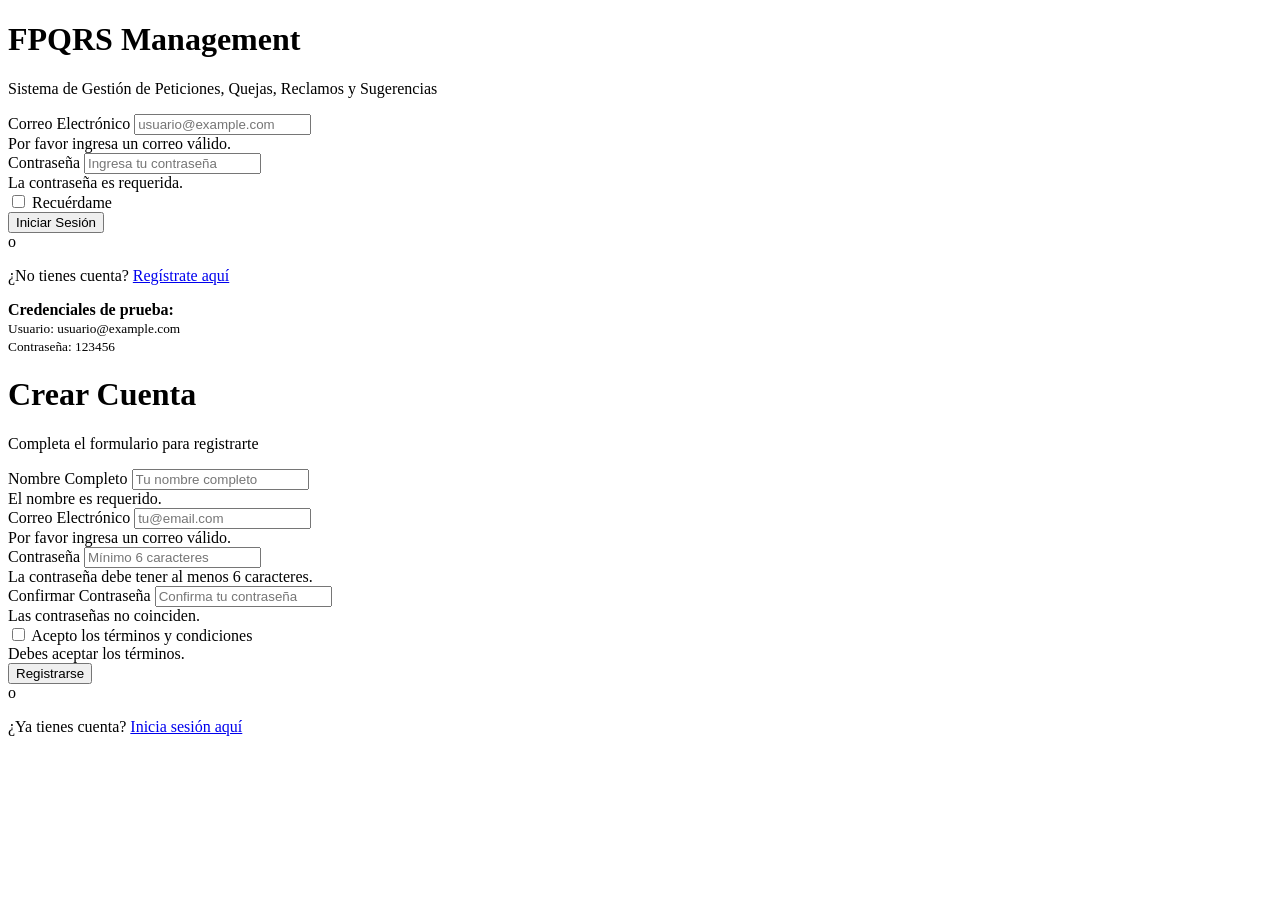
==== index.html @ 7227b6e2 "Initial project structure and setup" ====
<!DOCTYPE html>
<html lang="es">
<head>
    <meta charset="UTF-8">
    <meta name="viewport" content="width=device-width, initial-scale=1.0">
    <meta name="description" content="Sistema de gestión de FPQRS - Inicio de sesión y registro">
    <title>FPQRS Management - Inicio de Sesión</title>
    <link rel="stylesheet" href="assets/css/bootstrap.min.css">
    <link rel="stylesheet" href="assets/css/style.css">
    <link rel="stylesheet" href="assets/css/responsive.css">
</head>
<body class="auth-body">
    <!-- Formulario de Inicio de Sesión -->
    <div id="loginForm" class="auth-container">
        <div class="auth-card">
            <div class="auth-header">
                <h1 class="auth-title">FPQRS Management</h1>
                <p class="auth-subtitle">Sistema de Gestión de Peticiones, Quejas, Reclamos y Sugerencias</p>
            </div>

            <form id="form-login" class="auth-form" novalidate>
                <div class="form-group mb-3">
                    <label for="loginEmail" class="form-label">Correo Electrónico</label>
                    <input 
                        type="email" 
                        class="form-control" 
                        id="loginEmail" 
                        name="email" 
                        placeholder="usuario@example.com"
                        required
                        aria-label="Correo electrónico">
                    <div class="invalid-feedback">Por favor ingresa un correo válido.</div>
                </div>

                <div class="form-group mb-3">
                    <label for="loginPassword" class="form-label">Contraseña</label>
                    <input 
                        type="password" 
                        class="form-control" 
                        id="loginPassword" 
                        name="password" 
                        placeholder="Ingresa tu contraseña"
                        required
                        aria-label="Contraseña">
                    <div class="invalid-feedback">La contraseña es requerida.</div>
                </div>

                <div class="form-check mb-3">
                    <input class="form-check-input" type="checkbox" id="rememberMe" name="rememberMe">
                    <label class="form-check-label" for="rememberMe">
                        Recuérdame
                    </label>
                </div>

                <button type="submit" class="btn btn-primary w-100 mb-2">Iniciar Sesión</button>
            </form>

            <div class="auth-divider">
                <span>o</span>
            </div>

            <p class="auth-switch text-center">
                ¿No tienes cuenta? 
                <a href="#" id="switchToRegister" class="auth-link">Regístrate aquí</a>
            </p>

            <!-- Credenciales de prueba -->
            <div class="alert alert-info mt-4" role="alert">
                <strong>Credenciales de prueba:</strong>
                <br>
                <small>Usuario: usuario@example.com</small>
                <br>
                <small>Contraseña: 123456</small>
            </div>
        </div>
    </div>

    <!-- Formulario de Registro -->
    <div id="registerForm" class="auth-container d-none">
        <div class="auth-card">
            <div class="auth-header">
                <h1 class="auth-title">Crear Cuenta</h1>
                <p class="auth-subtitle">Completa el formulario para registrarte</p>
            </div>

            <form id="form-register" class="auth-form" novalidate>
                <div class="form-group mb-3">
                    <label for="registerName" class="form-label">Nombre Completo</label>
                    <input 
                        type="text" 
                        class="form-control" 
                        id="registerName" 
                        name="fullName" 
                        placeholder="Tu nombre completo"
                        required
                        aria-label="Nombre completo">
                    <div class="invalid-feedback">El nombre es requerido.</div>
                </div>

                <div class="form-group mb-3">
                    <label for="registerEmail" class="form-label">Correo Electrónico</label>
                    <input 
                        type="email" 
                        class="form-control" 
                        id="registerEmail" 
                        name="email" 
                        placeholder="tu@email.com"
                        required
                        aria-label="Correo electrónico">
                    <div class="invalid-feedback">Por favor ingresa un correo válido.</div>
                </div>

                <div class="form-group mb-3">
                    <label for="registerPassword" class="form-label">Contraseña</label>
                    <input 
                        type="password" 
                        class="form-control" 
                        id="registerPassword" 
                        name="password" 
                        placeholder="Mínimo 6 caracteres"
                        required
                        minlength="6"
                        aria-label="Contraseña">
                    <div class="invalid-feedback">La contraseña debe tener al menos 6 caracteres.</div>
                </div>

                <div class="form-group mb-3">
                    <label for="registerPasswordConfirm" class="form-label">Confirmar Contraseña</label>
                    <input 
                        type="password" 
                        class="form-control" 
                        id="registerPasswordConfirm" 
                        name="passwordConfirm" 
                        placeholder="Confirma tu contraseña"
                        required
                        aria-label="Confirmar contraseña">
                    <div class="invalid-feedback">Las contraseñas no coinciden.</div>
                </div>

                <div class="form-check mb-3">
                    <input class="form-check-input" type="checkbox" id="acceptTerms" name="acceptTerms" required>
                    <label class="form-check-label" for="acceptTerms">
                        Acepto los términos y condiciones
                    </label>
                    <div class="invalid-feedback d-block">Debes aceptar los términos.</div>
                </div>

                <button type="submit" class="btn btn-primary w-100 mb-2">Registrarse</button>
            </form>

            <div class="auth-divider">
                <span>o</span>
            </div>

            <p class="auth-switch text-center">
                ¿Ya tienes cuenta? 
                <a href="#" id="switchToLogin" class="auth-link">Inicia sesión aquí</a>
            </p>
        </div>
    </div>

    <!-- Scripts -->
    <script src="assets/js/jquery.min.js"></script>
    <script src="assets/js/bootstrap.min.js"></script>
    <script src="assets/js/data.js"></script>
    <script src="assets/js/auth.js"></script>
</body>
</html>
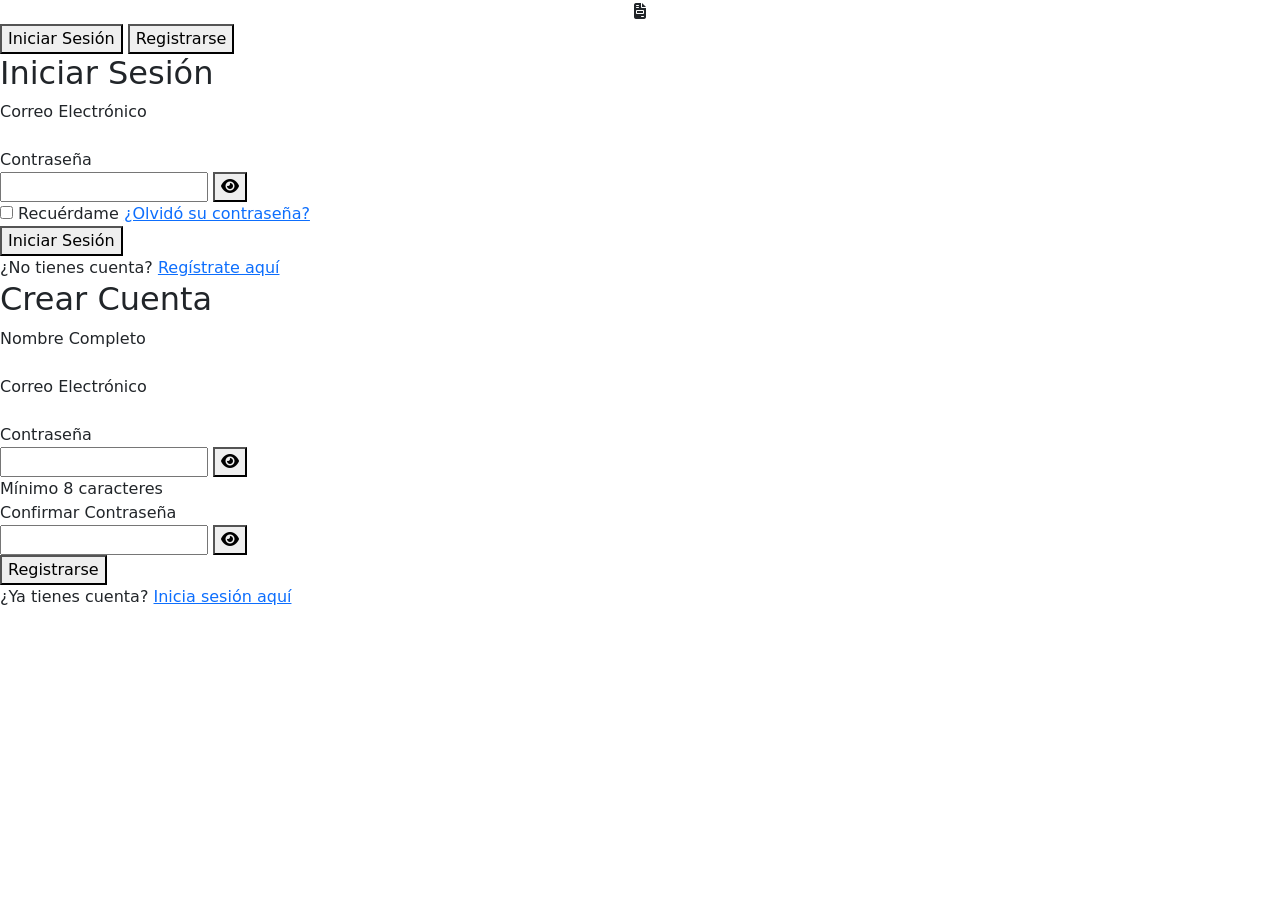
==== commit 33994730: "Update index.html with complete application" ====
--- a/index.html
+++ b/index.html
@@ -3,166 +3,546 @@
 <head>
     <meta charset="UTF-8">
     <meta name="viewport" content="width=device-width, initial-scale=1.0">
-    <meta name="description" content="Sistema de gestión de FPQRS - Inicio de sesión y registro">
-    <title>FPQRS Management - Inicio de Sesión</title>
-    <link rel="stylesheet" href="assets/css/bootstrap.min.css">
-    <link rel="stylesheet" href="assets/css/style.css">
-    <link rel="stylesheet" href="assets/css/responsive.css">
+    <title>FPQRS Management System</title>
+    
+    <!-- Bootstrap CSS -->
+    <link rel="stylesheet" href="https://cdn.jsdelivr.net/npm/bootstrap@5.3.0/dist/css/bootstrap.min.css">
+    
+    <!-- Font Awesome Icons -->
+    <link rel="stylesheet" href="https://cdnjs.cloudflare.com/ajax/libs/font-awesome/6.4.0/css/all.min.css">
+    
+    <!-- Global Styles -->
+    <link rel="stylesheet" href="css/styles.css">
+    <link rel="stylesheet" href="css/auth.css">
+    <link rel="stylesheet" href="css/case-management.css">
+    <link rel="stylesheet" href="css/case-detail.css">
+    <link rel="stylesheet" href="css/registration.css">
 </head>
-<body class="auth-body">
-    <!-- Formulario de Inicio de Sesión -->
-    <div id="loginForm" class="auth-container">
-        <div class="auth-card">
-            <div class="auth-header">
-                <h1 class="auth-title">FPQRS Management</h1>
-                <p class="auth-subtitle">Sistema de Gestión de Peticiones, Quejas, Reclamos y Sugerencias</p>
-            </div>
-
-            <form id="form-login" class="auth-form" novalidate>
-                <div class="form-group mb-3">
-                    <label for="loginEmail" class="form-label">Correo Electrónico</label>
-                    <input 
-                        type="email" 
-                        class="form-control" 
-                        id="loginEmail" 
-                        name="email" 
-                        placeholder="usuario@example.com"
-                        required
-                        aria-label="Correo electrónico">
-                    <div class="invalid-feedback">Por favor ingresa un correo válido.</div>
-                </div>
-
-                <div class="form-group mb-3">
-                    <label for="loginPassword" class="form-label">Contraseña</label>
-                    <input 
-                        type="password" 
-                        class="form-control" 
-                        id="loginPassword" 
-                        name="password" 
-                        placeholder="Ingresa tu contraseña"
-                        required
-                        aria-label="Contraseña">
-                    <div class="invalid-feedback">La contraseña es requerida.</div>
-                </div>
-
-                <div class="form-check mb-3">
-                    <input class="form-check-input" type="checkbox" id="rememberMe" name="rememberMe">
-                    <label class="form-check-label" for="rememberMe">
-                        Recuérdame
-                    </label>
-                </div>
-
-                <button type="submit" class="btn btn-primary w-100 mb-2">Iniciar Sesión</button>
-            </form>
-
-            <div class="auth-divider">
-                <span>o</span>
-            </div>
-
-            <p class="auth-switch text-center">
-                ¿No tienes cuenta? 
-                <a href="#" id="switchToRegister" class="auth-link">Regístrate aquí</a>
-            </p>
-
-            <!-- Credenciales de prueba -->
-            <div class="alert alert-info mt-4" role="alert">
-                <strong>Credenciales de prueba:</strong>
-                <br>
-                <small>Usuario: usuario@example.com</small>
-                <br>
-                <small>Contraseña: 123456</small>
+<body>
+    <!-- Navigation Bar -->
+    <nav class="navbar d-none" id="navbar">
+        <div class="container-fluid d-flex justify-content-between align-items-center">
+            <a href="#" class="navbar-brand">
+                <i class="fas fa-file-invoice"></i> FPQRS Management
+            </a>
+            <div class="navbar-nav d-flex gap-3 align-items-center">
+                <a href="#" class="nav-link" data-page="inbox">
+                    <i class="fas fa-inbox"></i> Bandeja
+                </a>
+                <a href="#" class="nav-link" data-page="register">
+                    <i class="fas fa-plus-circle"></i> Nuevo FPQRS
+                </a>
+                <div class="dropdown">
+                    <button class="nav-link dropdown-toggle" id="userDropdown" data-bs-toggle="dropdown">
+                        <i class="fas fa-user-circle"></i> <span id="userName">Usuario</span>
+                    </button>
+                    <ul class="dropdown-menu dropdown-menu-end" aria-labelledby="userDropdown">
+                        <li><a class="dropdown-item" href="#" id="profileLink">
+                            <i class="fas fa-user"></i> Mi Perfil
+                        </a></li>
+                        <li><hr class="dropdown-divider"></li>
+                        <li><a class="dropdown-item" href="#" id="logoutBtn">
+                            <i class="fas fa-sign-out-alt"></i> Cerrar Sesión
+                        </a></li>
+                    </ul>
+                </div>
+            </div>
+        </div>
+    </nav>
+
+    <!-- Main Content Container -->
+    <div id="app">
+        <!-- Login/Register Page -->
+        <div id="authPage" class="auth-container">
+            <div class="auth-card">
+                <div class="logo text-center">
+                    <i class="fas fa-file-invoice"></i>
+                </div>
+                
+                <div class="tab-switch">
+                    <button class="active" data-tab="login">Iniciar Sesión</button>
+                    <button data-tab="register">Registrarse</button>
+                </div>
+
+                <!-- Login Form -->
+                <div id="loginTab" class="tab-content active">
+                    <h2>Iniciar Sesión</h2>
+                    <form id="loginForm">
+                        <div class="form-group">
+                            <label for="loginEmail">Correo Electrónico</label>
+                            <input type="email" id="loginEmail" name="email" required>
+                            <span class="error-message">Por favor ingrese un correo válido</span>
+                        </div>
+
+                        <div class="form-group">
+                            <label for="loginPassword">Contraseña</label>
+                            <div class="password-toggle">
+                                <input type="password" id="loginPassword" name="password" required>
+                                <button type="button" class="toggle-btn" onclick="togglePasswordVisibility('loginPassword')">
+                                    <i class="fas fa-eye"></i>
+                                </button>
+                            </div>
+                            <span class="error-message">Por favor ingrese su contraseña</span>
+                        </div>
+
+                        <div class="remember-forgot">
+                            <label>
+                                <input type="checkbox" name="remember"> Recuérdame
+                            </label>
+                            <a href="#forgot-password">¿Olvidó su contraseña?</a>
+                        </div>
+
+                        <button type="submit" class="auth-submit">Iniciar Sesión</button>
+
+                        <div class="auth-toggle">
+                            ¿No tienes cuenta? <a href="#" onclick="switchTab('register')">Regístrate aquí</a>
+                        </div>
+                    </form>
+                </div>
+
+                <!-- Register Form -->
+                <div id="registerTab" class="tab-content">
+                    <h2>Crear Cuenta</h2>
+                    <form id="registerForm">
+                        <div class="form-group">
+                            <label for="registerName">Nombre Completo</label>
+                            <input type="text" id="registerName" name="name" required>
+                            <span class="error-message">Por favor ingrese su nombre</span>
+                        </div>
+
+                        <div class="form-group">
+                            <label for="registerEmail">Correo Electrónico</label>
+                            <input type="email" id="registerEmail" name="email" required>
+                            <span class="error-message">Por favor ingrese un correo válido</span>
+                        </div>
+
+                        <div class="form-group">
+                            <label for="registerPassword">Contraseña</label>
+                            <div class="password-toggle">
+                                <input type="password" id="registerPassword" name="password" required>
+                                <button type="button" class="toggle-btn" onclick="togglePasswordVisibility('registerPassword')">
+                                    <i class="fas fa-eye"></i>
+                                </button>
+                            </div>
+                            <span class="form-help-text">Mínimo 8 caracteres</span>
+                            <span class="error-message">Por favor ingrese una contraseña válida</span>
+                        </div>
+
+                        <div class="form-group">
+                            <label for="registerConfirm">Confirmar Contraseña</label>
+                            <div class="password-toggle">
+                                <input type="password" id="registerConfirm" name="confirm" required>
+                                <button type="button" class="toggle-btn" onclick="togglePasswordVisibility('registerConfirm')">
+                                    <i class="fas fa-eye"></i>
+                                </button>
+                            </div>
+                            <span class="error-message">Las contraseñas no coinciden</span>
+                        </div>
+
+                        <button type="submit" class="auth-submit">Registrarse</button>
+
+                        <div class="auth-toggle">
+                            ¿Ya tienes cuenta? <a href="#" onclick="switchTab('login')">Inicia sesión aquí</a>
+                        </div>
+                    </form>
+                </div>
+            </div>
+        </div>
+
+        <!-- Case Management Page -->
+        <div id="caseManagementPage" class="d-none">
+            <div class="case-management-header">
+                <h1>Bandeja de Casos</h1>
+                <p>Gestiona tus solicitudes de FPQRS</p>
+                <div class="header-actions">
+                    <button class="btn btn-primary" onclick="navigateToPage('register')">
+                        <i class="fas fa-plus"></i> Nuevo FPQRS
+                    </button>
+                </div>
+            </div>
+
+            <div class="container-fluid">
+                <!-- Filters Section -->
+                <div class="filters-section">
+                    <form id="filterForm">
+                        <div class="filters-row">
+                            <div class="filter-group">
+                                <label for="filterType">Tipo de FPQRS</label>
+                                <select id="filterType" name="type">
+                                    <option value="">Todos</option>
+                                    <option value="Felicitación">Felicitación</option>
+                                    <option value="Petición">Petición</option>
+                                    <option value="Queja">Queja</option>
+                                    <option value="Reclamo">Reclamo</option>
+                                    <option value="Sugerencia">Sugerencia</option>
+                                </select>
+                            </div>
+
+                            <div class="filter-group">
+                                <label for="filterStatus">Estado</label>
+                                <select id="filterStatus" name="status">
+                                    <option value="">Todos</option>
+                                    <option value="Pendiente">Pendiente</option>
+                                    <option value="En Proceso">En Proceso</option>
+                                    <option value="Resuelto">Resuelto</option>
+                                </select>
+                            </div>
+
+                            <div class="filter-group">
+                                <label for="filterPriority">Prioridad</label>
+                                <select id="filterPriority" name="priority">
+                                    <option value="">Todas</option>
+                                    <option value="Alta">Alta</option>
+                                    <option value="Media">Media</option>
+                                    <option value="Baja">Baja</option>
+                                </select>
+                            </div>
+
+                            <div class="filter-actions">
+                                <button type="button" class="btn-filter" onclick="applyFilters()">
+                                    <i class="fas fa-filter"></i> Filtrar
+                                </button>
+                                <button type="button" class="btn-reset" onclick="resetFilters()">
+                                    <i class="fas fa-redo"></i> Reiniciar
+                                </button>
+                            </div>
+                        </div>
+                    </form>
+                </div>
+
+                <!-- Cases Table -->
+                <div class="cases-list">
+                    <table class="cases-table" id="casesTable">
+                        <thead>
+                            <tr>
+                                <th>#</th>
+                                <th>Número</th>
+                                <th>Tipo</th>
+                                <th>Asunto</th>
+                                <th>Estado</th>
+                                <th>Prioridad</th>
+                                <th>Fecha de Creación</th>
+                                <th>Acciones</th>
+                            </tr>
+                        </thead>
+                        <tbody id="casesTableBody">
+                            <!-- Loaded dynamically -->
+                        </tbody>
+                    </table>
+                    <div id="emptyState" class="empty-state" style="display: none;">
+                        <i class="fas fa-inbox"></i>
+                        <h3>No hay casos</h3>
+                        <p>No se encontraron casos que coincidan con los filtros aplicados.</p>
+                    </div>
+                </div>
+            </div>
+        </div>
+
+        <!-- Case Detail Page -->
+        <div id="caseDetailPage" class="d-none">
+            <div class="case-detail-header">
+                <div class="case-detail-title">
+                    <div>
+                        <h1 id="caseDetailNumber"></h1>
+                        <p id="caseDetailSubject" class="text-muted"></p>
+                    </div>
+                    <div class="case-detail-actions">
+                        <button class="btn btn-outline-primary" onclick="editCase()">
+                            <i class="fas fa-edit"></i> Editar
+                        </button>
+                        <button class="btn btn-outline-primary" onclick="downloadCase()">
+                            <i class="fas fa-download"></i> Descargar
+                        </button>
+                        <button class="btn btn-outline-primary" onclick="navigateToPage('inbox')">
+                            <i class="fas fa-arrow-left"></i> Volver
+                        </button>
+                    </div>
+                </div>
+
+                <div class="case-meta">
+                    <div class="case-meta-item">
+                        <label>Tipo</label>
+                        <value id="caseDetailType"></value>
+                    </div>
+                    <div class="case-meta-item">
+                        <label>Estado</label>
+                        <value id="caseDetailStatus"></value>
+                    </div>
+                    <div class="case-meta-item">
+                        <label>Prioridad</label>
+                        <value id="caseDetailPriority"></value>
+                    </div>
+                    <div class="case-meta-item">
+                        <label>Fecha de Creación</label>
+                        <value id="caseDetailCreatedAt"></value>
+                    </div>
+                </div>
+            </div>
+
+            <div class="container-fluid">
+                <div class="case-content">
+                    <div class="case-main">
+                        <!-- Description Section -->
+                        <div class="case-section">
+                            <h3 class="case-section-title">Descripción</h3>
+                            <div class="case-description" id="caseDetailDescription"></div>
+                        </div>
+
+                        <!-- Attachments Section -->
+                        <div class="case-section" id="attachmentsSection" style="display: none;">
+                            <h3 class="case-section-title">Archivos Adjuntos</h3>
+                            <div class="case-attachments" id="attachmentsList"></div>
+                        </div>
+
+                        <!-- Comments Section -->
+                        <div class="case-section">
+                            <h3 class="case-section-title">Comentarios</h3>
+                            <div class="comments-list" id="commentsList"></div>
+                            <div class="comment-form mt-4">
+                                <textarea class="comment-textarea" id="commentInput" placeholder="Escribe un comentario..."></textarea>
+                                <div class="comment-actions">
+                                    <button type="button" class="btn-cancel" onclick="cancelComment()">Cancelar</button>
+                                    <button type="button" class="btn-submit" onclick="submitComment()">Enviar Comentario</button>
+                                </div>
+                            </div>
+                        </div>
+
+                        <!-- History Section -->
+                        <div class="case-section">
+                            <h3 class="case-section-title">Historial de Cambios</h3>
+                            <div class="history-timeline" id="historyTimeline"></div>
+                        </div>
+                    </div>
+
+                    <!-- Sidebar -->
+                    <div class="case-sidebar">
+                        <!-- User Information -->
+                        <div class="sidebar-card">
+                            <h4 class="sidebar-title">Información del Solicitante</h4>
+                            <div class="info-item">
+                                <span class="info-label">Nombre</span>
+                                <span class="info-value" id="sidebarUserName"></span>
+                            </div>
+                            <div class="info-item">
+                                <span class="info-label">Correo</span>
+                                <span class="info-value" id="sidebarUserEmail"></span>
+                            </div>
+                            <div class="info-item">
+                                <span class="info-label">Teléfono</span>
+                                <span class="info-value" id="sidebarUserPhone"></span>
+                            </div>
+                            <div class="info-item">
+                                <span class="info-label">Cédula</span>
+                                <span class="info-value" id="sidebarUserDocument"></span>
+                            </div>
+                        </div>
+
+                        <!-- Case Status -->
+                        <div class="sidebar-card">
+                            <h4 class="sidebar-title">Detalles de Estado</h4>
+                            <div class="info-item">
+                                <span class="info-label">Estado Actual</span>
+                                <span class="status-badge" id="sidebarStatusBadge"></span>
+                            </div>
+                            <div class="info-item">
+                                <span class="info-label">Prioridad</span>
+                                <span class="priority-badge" id="sidebarPriorityBadge"></span>
+                            </div>
+                            <div class="info-item">
+                                <span class="info-label">Fecha Límite</span>
+                                <span class="info-value" id="sidebarDueDate"></span>
+                            </div>
+                            <div class="info-item">
+                                <span class="info-label">Completado el</span>
+                                <span class="info-value" id="sidebarCompletedAt">-</span>
+                            </div>
+                        </div>
+
+                        <!-- Quick Actions -->
+                        <div class="sidebar-card">
+                            <h4 class="sidebar-title">Acciones</h4>
+                            <button class="btn btn-primary w-100 mb-2" onclick="editCase()">
+                                <i class="fas fa-edit"></i> Editar Caso
+                            </button>
+                            <button class="btn btn-danger w-100" onclick="deleteCase()">
+                                <i class="fas fa-trash"></i> Eliminar Caso
+                            </button>
+                        </div>
+                    </div>
+                </div>
+            </div>
+        </div>
+
+        <!-- Registration Form Page -->
+        <div id="registrationPage" class="d-none">
+            <div class="registration-header">
+                <h1>Formulario de Radicación FPQRS</h1>
+                <p>Diligencia el siguiente formulario para radicar tu petición, queja, reclamo, sugerencia o felicitación</p>
+            </div>
+
+            <div class="container-fluid">
+                <form id="fpqrsForm" class="registration-form">
+                    <div class="form-success" id="formSuccess">
+                        <h4><i class="fas fa-check-circle"></i> ¡Radicación Exitosa!</h4>
+                        <p id="successMessage">Tu FPQRS ha sido radicado correctamente.</p>
+                    </div>
+
+                    <!-- Section 1: Información del Solicitante -->
+                    <div class="form-section">
+                        <h3 class="form-section-title">
+                            <span class="badge badge-primary">1</span> Información del Solicitante
+                        </h3>
+
+                        <div class="form-row">
+                            <div class="form-group">
+                                <label for="fullName">Nombre Completo <span class="required">*</span></label>
+                                <input type="text" id="fullName" name="fullName" required>
+                                <span class="error-message">Por favor ingrese su nombre completo</span>
+                            </div>
+
+                            <div class="form-group">
+                                <label for="document">Cédula <span class="required">*</span></label>
+                                <input type="text" id="document" name="document" required>
+                                <span class="error-message">Por favor ingrese su cédula</span>
+                            </div>
+                        </div>
+
+                        <div class="form-row">
+                            <div class="form-group">
+                                <label for="email">Correo Electrónico <span class="required">*</span></label>
+                                <input type="email" id="email" name="email" required>
+                                <span class="error-message">Por favor ingrese un correo válido</span>
+                            </div>
+
+                            <div class="form-group">
+                                <label for="phone">Teléfono <span class="required">*</span></label>
+                                <input type="tel" id="phone" name="phone" required>
+                                <span class="error-message">Por favor ingrese un teléfono válido</span>
+                            </div>
+                        </div>
+
+                        <div class="form-row">
+                            <div class="form-group">
+                                <label for="address">Dirección <span class="required">*</span></label>
+                                <input type="text" id="address" name="address" required>
+                                <span class="error-message">Por favor ingrese su dirección</span>
+                            </div>
+                        </div>
+                    </div>
+
+                    <!-- Section 2: Información del FPQRS -->
+                    <div class="form-section">
+                        <h3 class="form-section-title">
+                            <span class="badge badge-primary">2</span> Información del FPQRS
+                        </h3>
+
+                        <div class="form-row">
+                            <div class="form-group">
+                                <label for="fpqrsType">Tipo de FPQRS <span class="required">*</span></label>
+                                <select id="fpqrsType" name="type" required>
+                                    <option value="">Seleccione un tipo</option>
+                                    <option value="Felicitación">Felicitación</option>
+                                    <option value="Petición">Petición</option>
+                                    <option value="Queja">Queja</option>
+                                    <option value="Reclamo">Reclamo</option>
+                                    <option value="Sugerencia">Sugerencia</option>
+                                </select>
+                                <span class="error-message">Por favor seleccione un tipo</span>
+                            </div>
+
+                            <div class="form-group">
+                                <label for="priority">Prioridad <span class="required">*</span></label>
+                                <select id="priority" name="priority" required>
+                                    <option value="">Seleccione prioridad</option>
+                                    <option value="Baja">Baja</option>
+                                    <option value="Media">Media</option>
+                                    <option value="Alta">Alta</option>
+                                </select>
+                                <span class="error-message">Por favor seleccione una prioridad</span>
+                            </div>
+                        </div>
+
+                        <div class="form-row">
+                            <div class="form-group">
+                                <label for="subject">Asunto <span class="required">*</span></label>
+                                <input type="text" id="subject" name="subject" required>
+                                <span class="error-message">Por favor ingrese un asunto</span>
+                            </div>
+                        </div>
+
+                        <div class="form-row">
+                            <div class="form-group">
+                                <label for="description">Descripción Detallada <span class="required">*</span></label>
+                                <textarea id="description" name="description" required></textarea>
+                                <span class="form-help-text">Cuéntanos con detalles tu petición, queja, reclamo, sugerencia o felicitación</span>
+                                <span class="error-message">Por favor ingrese una descripción</span>
+                            </div>
+                        </div>
+                    </div>
+
+                    <!-- Section 3: Documentos Adjuntos -->
+                    <div class="form-section">
+                        <h3 class="form-section-title">
+                            <span class="badge badge-primary">3</span> Documentos Adjuntos
+                        </h3>
+
+                        <div class="form-group">
+                            <label>Selecciona archivos relevantes</label>
+                            <div class="file-upload">
+                                <input type="file" id="fileInput" name="attachments" multiple accept=".pdf,.jpg,.jpeg,.png,.doc,.docx">
+                                <label for="fileInput" class="file-upload-label">
+                                    <span class="file-upload-icon">
+                                        <i class="fas fa-cloud-upload-alt"></i>
+                                    </span>
+                                    <span class="file-upload-text">
+                                        <strong>Arrastra archivos aquí</strong>
+                                        <small>o haz clic para seleccionar</small>
+                                    </span>
+                                </label>
+                            </div>
+                            <div class="file-list" id="fileList"></div>
+                            <span class="form-help-text">Formatos soportados: PDF, JPG, PNG, DOC, DOCX (Máx 5MB por archivo)</span>
+                        </div>
+                    </div>
+
+                    <!-- Section 4: Confirmación -->
+                    <div class="form-section">
+                        <h3 class="form-section-title">
+                            <span class="badge badge-primary">4</span> Confirmación
+                        </h3>
+
+                        <div class="form-group-checkbox">
+                            <label>
+                                <input type="checkbox" id="agreeTerms" name="agreeTerms" required>
+                                Declaro que la información suministrada es verdadera y completa
+                            </label>
+                            <label>
+                                <input type="checkbox" id="agreePrivacy" name="agreePrivacy" required>
+                                Acepto los términos y condiciones de privacidad
+                            </label>
+                        </div>
+                    </div>
+
+                    <!-- Form Actions -->
+                    <div class="form-actions">
+                        <button type="button" class="btn-cancel" onclick="navigateToPage('inbox')">Cancelar</button>
+                        <button type="reset" class="btn-reset">Limpiar Formulario</button>
+                        <button type="submit" class="btn-submit">Radicar FPQRS</button>
+                    </div>
+                </form>
             </div>
         </div>
     </div>
 
-    <!-- Formulario de Registro -->
-    <div id="registerForm" class="auth-container d-none">
-        <div class="auth-card">
-            <div class="auth-header">
-                <h1 class="auth-title">Crear Cuenta</h1>
-                <p class="auth-subtitle">Completa el formulario para registrarte</p>
-            </div>
-
-            <form id="form-register" class="auth-form" novalidate>
-                <div class="form-group mb-3">
-                    <label for="registerName" class="form-label">Nombre Completo</label>
-                    <input 
-                        type="text" 
-                        class="form-control" 
-                        id="registerName" 
-                        name="fullName" 
-                        placeholder="Tu nombre completo"
-                        required
-                        aria-label="Nombre completo">
-                    <div class="invalid-feedback">El nombre es requerido.</div>
-                </div>
-
-                <div class="form-group mb-3">
-                    <label for="registerEmail" class="form-label">Correo Electrónico</label>
-                    <input 
-                        type="email" 
-                        class="form-control" 
-                        id="registerEmail" 
-                        name="email" 
-                        placeholder="tu@email.com"
-                        required
-                        aria-label="Correo electrónico">
-                    <div class="invalid-feedback">Por favor ingresa un correo válido.</div>
-                </div>
-
-                <div class="form-group mb-3">
-                    <label for="registerPassword" class="form-label">Contraseña</label>
-                    <input 
-                        type="password" 
-                        class="form-control" 
-                        id="registerPassword" 
-                        name="password" 
-                        placeholder="Mínimo 6 caracteres"
-                        required
-                        minlength="6"
-                        aria-label="Contraseña">
-                    <div class="invalid-feedback">La contraseña debe tener al menos 6 caracteres.</div>
-                </div>
-
-                <div class="form-group mb-3">
-                    <label for="registerPasswordConfirm" class="form-label">Confirmar Contraseña</label>
-                    <input 
-                        type="password" 
-                        class="form-control" 
-                        id="registerPasswordConfirm" 
-                        name="passwordConfirm" 
-                        placeholder="Confirma tu contraseña"
-                        required
-                        aria-label="Confirmar contraseña">
-                    <div class="invalid-feedback">Las contraseñas no coinciden.</div>
-                </div>
-
-                <div class="form-check mb-3">
-                    <input class="form-check-input" type="checkbox" id="acceptTerms" name="acceptTerms" required>
-                    <label class="form-check-label" for="acceptTerms">
-                        Acepto los términos y condiciones
-                    </label>
-                    <div class="invalid-feedback d-block">Debes aceptar los términos.</div>
-                </div>
-
-                <button type="submit" class="btn btn-primary w-100 mb-2">Registrarse</button>
-            </form>
-
-            <div class="auth-divider">
-                <span>o</span>
-            </div>
-
-            <p class="auth-switch text-center">
-                ¿Ya tienes cuenta? 
-                <a href="#" id="switchToLogin" class="auth-link">Inicia sesión aquí</a>
-            </p>
-        </div>
-    </div>
-
-    <!-- Scripts -->
-    <script src="assets/js/jquery.min.js"></script>
-    <script src="assets/js/bootstrap.min.js"></script>
-    <script src="assets/js/data.js"></script>
-    <script src="assets/js/auth.js"></script>
+    <!-- jQuery -->
+    <script src="https://code.jquery.com/jquery-3.6.0.min.js"></script>
+    <!-- Bootstrap JS -->
+    <script src="https://cdn.jsdelivr.net/npm/bootstrap@5.3.0/dist/js/bootstrap.bundle.min.js"></script>
+    
+    <!-- Application Scripts -->
+    <script src="js/main.js"></script>
+    <script src="js/auth.js"></script>
+    <script src="js/case-manager.js"></script>
+    <script src="js/form-handler.js"></script>
 </body>
 </html>
--- a/css/case-management.css
+++ b/css/case-management.css
@@ -0,0 +1,465 @@
+/* ===================================
+   ESTILOS BANDEJA DE CASOS
+   =================================== */
+
+.case-management-container {
+  min-height: 100vh;
+  background-color: var(--gray-100);
+  padding: var(--spacing-lg) 0;
+}
+
+.case-management-header {
+  background-color: var(--white);
+  padding: var(--spacing-lg);
+  margin-bottom: var(--spacing-lg);
+  border-bottom: 1px solid var(--border-color);
+  box-shadow: var(--shadow-sm);
+}
+
+.case-management-header h1 {
+  margin-bottom: var(--spacing-md);
+}
+
+.case-management-header p {
+  color: var(--gray-600);
+  margin-bottom: 0;
+}
+
+.header-actions {
+  display: flex;
+  justify-content: space-between;
+  align-items: center;
+  gap: var(--spacing-md);
+  margin-top: var(--spacing-lg);
+  flex-wrap: wrap;
+}
+
+.header-actions a,
+.header-actions button {
+  flex-shrink: 0;
+}
+
+.filters-section {
+  background-color: var(--white);
+  padding: var(--spacing-lg);
+  margin-bottom: var(--spacing-lg);
+  border-radius: var(--border-radius-lg);
+  box-shadow: var(--shadow-sm);
+}
+
+.filters-row {
+  display: grid;
+  grid-template-columns: repeat(auto-fit, minmax(200px, 1fr));
+  gap: var(--spacing-md);
+}
+
+.filter-group {
+  display: flex;
+  flex-direction: column;
+}
+
+.filter-group label {
+  font-weight: var(--font-weight-medium);
+  margin-bottom: var(--spacing-sm);
+  color: var(--gray-700);
+}
+
+.filter-group select,
+.filter-group input {
+  padding: var(--spacing-sm) var(--spacing-md);
+  border: 1px solid var(--border-color);
+  border-radius: var(--border-radius-md);
+  font-size: var(--font-size-base);
+  transition: border-color var(--transition-fast);
+}
+
+.filter-group select:focus,
+.filter-group input:focus {
+  outline: none;
+  border-color: var(--primary-color);
+  box-shadow: 0 0 0 3px rgba(0, 102, 204, 0.1);
+}
+
+.filter-actions {
+  display: flex;
+  gap: var(--spacing-md);
+  grid-column: 1 / -1;
+  justify-content: flex-end;
+}
+
+.filter-actions button {
+  padding: var(--spacing-sm) var(--spacing-lg);
+  border: none;
+  border-radius: var(--border-radius-md);
+  font-weight: var(--font-weight-medium);
+  cursor: pointer;
+  transition: all var(--transition-fast);
+}
+
+.filter-actions .btn-filter {
+  background-color: var(--primary-color);
+  color: var(--white);
+}
+
+.filter-actions .btn-filter:hover {
+  background-color: var(--primary-dark);
+}
+
+.filter-actions .btn-reset {
+  background-color: var(--gray-200);
+  color: var(--gray-700);
+}
+
+.filter-actions .btn-reset:hover {
+  background-color: var(--gray-300);
+}
+
+.cases-list {
+  background-color: var(--white);
+  border-radius: var(--border-radius-lg);
+  box-shadow: var(--shadow-sm);
+  overflow: hidden;
+}
+
+.cases-table {
+  width: 100%;
+  border-collapse: collapse;
+}
+
+.cases-table thead {
+  background-color: var(--gray-100);
+  border-bottom: 2px solid var(--border-color);
+}
+
+.cases-table th {
+  padding: var(--spacing-md) var(--spacing-lg);
+  text-align: left;
+  font-weight: var(--font-weight-bold);
+  color: var(--gray-800);
+  white-space: nowrap;
+}
+
+.cases-table tbody tr {
+  border-bottom: 1px solid var(--border-color);
+  transition: background-color var(--transition-fast);
+  cursor: pointer;
+}
+
+.cases-table tbody tr:hover {
+  background-color: var(--primary-light);
+}
+
+.cases-table tbody tr.selected {
+  background-color: #f0f8ff;
+}
+
+.cases-table td {
+  padding: var(--spacing-lg);
+  vertical-align: middle;
+}
+
+.case-number {
+  font-weight: var(--font-weight-bold);
+  color: var(--primary-color);
+}
+
+.case-number:hover {
+  text-decoration: underline;
+}
+
+.case-type {
+  display: inline-block;
+  padding: var(--spacing-xs) var(--spacing-sm);
+  border-radius: var(--border-radius-sm);
+  font-size: var(--font-size-small);
+  font-weight: var(--font-weight-bold);
+  text-transform: uppercase;
+  letter-spacing: 0.5px;
+}
+
+.case-type.felicitacion {
+  background-color: #d1ecf1;
+  color: #0c5460;
+}
+
+.case-type.peticion {
+  background-color: #cfe2ff;
+  color: #084298;
+}
+
+.case-type.queja {
+  background-color: #f8d7da;
+  color: #842029;
+}
+
+.case-type.reclamo {
+  background-color: #f8d7da;
+  color: #842029;
+}
+
+.case-type.sugerencia {
+  background-color: #fff3cd;
+  color: #664d03;
+}
+
+.case-status {
+  display: inline-block;
+  padding: var(--spacing-xs) var(--spacing-md);
+  border-radius: var(--border-radius-sm);
+  font-size: var(--font-size-small);
+  font-weight: var(--font-weight-medium);
+  text-transform: capitalize;
+}
+
+.case-status.pendiente {
+  background-color: #fff3cd;
+  color: #664d03;
+}
+
+.case-status.en-proceso {
+  background-color: #cfe2ff;
+  color: #084298;
+}
+
+.case-status.resuelto {
+  background-color: #d1e7dd;
+  color: #0f5132;
+}
+
+.case-status.rechazado {
+  background-color: #f8d7da;
+  color: #842029;
+}
+
+.case-priority {
+  text-transform: capitalize;
+  font-weight: var(--font-weight-medium);
+}
+
+.case-priority.alta {
+  color: var(--danger-color);
+}
+
+.case-priority.media {
+  color: var(--warning-color);
+}
+
+.case-priority.baja {
+  color: var(--success-color);
+}
+
+.table-actions {
+  display: flex;
+  gap: var(--spacing-sm);
+  justify-content: center;
+}
+
+.table-actions button {
+  background: none;
+  border: none;
+  cursor: pointer;
+  padding: var(--spacing-xs) var(--spacing-sm);
+  color: var(--gray-600);
+  transition: color var(--transition-fast);
+}
+
+.table-actions button:hover {
+  color: var(--primary-color);
+}
+
+.table-actions .btn-view {
+  color: var(--primary-color);
+}
+
+.table-actions .btn-view:hover {
+  color: var(--primary-dark);
+}
+
+.table-actions .btn-edit {
+  color: var(--info-color);
+}
+
+.table-actions .btn-edit:hover {
+  color: #138496;
+}
+
+.table-actions .btn-delete {
+  color: var(--danger-color);
+}
+
+.table-actions .btn-delete:hover {
+  color: #a02622;
+}
+
+.empty-state {
+  text-align: center;
+  padding: var(--spacing-2xl) var(--spacing-lg);
+  color: var(--gray-600);
+}
+
+.empty-state svg {
+  width: 80px;
+  height: 80px;
+  margin-bottom: var(--spacing-lg);
+  opacity: 0.5;
+}
+
+.empty-state h3 {
+  color: var(--gray-700);
+  margin-bottom: var(--spacing-sm);
+}
+
+.empty-state p {
+  margin-bottom: var(--spacing-lg);
+}
+
+.pagination {
+  display: flex;
+  justify-content: center;
+  align-items: center;
+  gap: var(--spacing-sm);
+  margin-top: var(--spacing-lg);
+  list-style: none;
+}
+
+.pagination li {
+  display: inline-block;
+}
+
+.pagination a,
+.pagination button {
+  display: inline-flex;
+  align-items: center;
+  justify-content: center;
+  width: 36px;
+  height: 36px;
+  border: 1px solid var(--border-color);
+  background-color: var(--white);
+  color: var(--gray-700);
+  border-radius: var(--border-radius-sm);
+  cursor: pointer;
+  transition: all var(--transition-fast);
+  text-decoration: none;
+}
+
+.pagination a:hover,
+.pagination button:hover {
+  background-color: var(--primary-light);
+  border-color: var(--primary-color);
+  color: var(--primary-color);
+}
+
+.pagination .active a,
+.pagination .active button {
+  background-color: var(--primary-color);
+  border-color: var(--primary-color);
+  color: var(--white);
+}
+
+.pagination .disabled a,
+.pagination .disabled button {
+  opacity: 0.5;
+  cursor: not-allowed;
+}
+
+/* ===================================
+   RESPONSIVE
+   =================================== */
+
+@media (max-width: 1024px) {
+  .filters-row {
+    grid-template-columns: repeat(2, 1fr);
+  }
+
+  .cases-table {
+    font-size: 14px;
+  }
+
+  .cases-table th,
+  .cases-table td {
+    padding: var(--spacing-md);
+  }
+}
+
+@media (max-width: 768px) {
+  .header-actions {
+    flex-direction: column;
+    align-items: stretch;
+  }
+
+  .header-actions a,
+  .header-actions button {
+    width: 100%;
+    text-align: center;
+  }
+
+  .filters-row {
+    grid-template-columns: 1fr;
+  }
+
+  .filter-actions {
+    grid-column: 1;
+    flex-direction: column;
+  }
+
+  .filter-actions button {
+    width: 100%;
+  }
+
+  .cases-table {
+    font-size: 13px;
+  }
+
+  .cases-table th,
+  .cases-table td {
+    padding: var(--spacing-sm);
+  }
+
+  .case-type,
+  .case-status {
+    font-size: 11px;
+    padding: 2px 6px;
+  }
+}
+
+@media (max-width: 576px) {
+  .case-management-container {
+    padding: var(--spacing-md) 0;
+  }
+
+  .case-management-header {
+    padding: var(--spacing-md);
+    margin-bottom: var(--spacing-md);
+  }
+
+  .case-management-header h1 {
+    font-size: 1.5rem;
+  }
+
+  .filters-section {
+    padding: var(--spacing-md);
+    margin-bottom: var(--spacing-md);
+  }
+
+  .cases-list {
+    overflow-x: auto;
+  }
+
+  .cases-table {
+    min-width: 500px;
+    font-size: 12px;
+  }
+
+  .cases-table th,
+  .cases-table td {
+    padding: 8px;
+  }
+
+  .table-actions {
+    gap: 4px;
+  }
+
+  .table-actions button {
+    padding: 4px 6px;
+  }
+}
--- a/css/case-detail.css
+++ b/css/case-detail.css
@@ -0,0 +1,609 @@
+/* ===================================
+   ESTILOS DETALLE DEL CASO
+   =================================== */
+
+.case-detail-container {
+  min-height: 100vh;
+  background-color: var(--gray-100);
+  padding: var(--spacing-lg) 0;
+}
+
+.case-detail-header {
+  background-color: var(--white);
+  padding: var(--spacing-lg);
+  margin-bottom: var(--spacing-lg);
+  border-bottom: 1px solid var(--border-color);
+  box-shadow: var(--shadow-sm);
+}
+
+.case-detail-title {
+  display: flex;
+  justify-content: space-between;
+  align-items: flex-start;
+  gap: var(--spacing-lg);
+  margin-bottom: var(--spacing-lg);
+  flex-wrap: wrap;
+}
+
+.case-detail-title h1 {
+  margin: 0;
+  flex: 1;
+  min-width: 300px;
+}
+
+.case-detail-actions {
+  display: flex;
+  gap: var(--spacing-md);
+  flex-wrap: wrap;
+}
+
+.case-detail-actions button,
+.case-detail-actions a {
+  flex-shrink: 0;
+}
+
+.case-meta {
+  display: grid;
+  grid-template-columns: repeat(auto-fit, minmax(200px, 1fr));
+  gap: var(--spacing-lg);
+  padding-top: var(--spacing-lg);
+  border-top: 1px solid var(--border-color);
+}
+
+.case-meta-item {
+  display: flex;
+  flex-direction: column;
+}
+
+.case-meta-item label {
+  font-weight: var(--font-weight-medium);
+  color: var(--gray-600);
+  font-size: var(--font-size-small);
+  text-transform: uppercase;
+  letter-spacing: 0.5px;
+  margin-bottom: var(--spacing-xs);
+}
+
+.case-meta-item value {
+  font-size: var(--font-size-base);
+  color: var(--gray-900);
+  font-weight: var(--font-weight-medium);
+}
+
+.case-content {
+  display: grid;
+  grid-template-columns: 1fr 350px;
+  gap: var(--spacing-lg);
+}
+
+.case-main {
+  display: flex;
+  flex-direction: column;
+  gap: var(--spacing-lg);
+}
+
+.case-section {
+  background-color: var(--white);
+  padding: var(--spacing-lg);
+  border-radius: var(--border-radius-lg);
+  box-shadow: var(--shadow-sm);
+}
+
+.case-section-title {
+  font-size: 1.1rem;
+  font-weight: var(--font-weight-bold);
+  margin-bottom: var(--spacing-md);
+  padding-bottom: var(--spacing-md);
+  border-bottom: 2px solid var(--border-color);
+  color: var(--gray-900);
+}
+
+.case-description {
+  line-height: 1.8;
+  color: var(--gray-700);
+  white-space: pre-wrap;
+}
+
+.case-attachments {
+  display: flex;
+  flex-direction: column;
+  gap: var(--spacing-md);
+}
+
+.attachment-item {
+  display: flex;
+  align-items: center;
+  gap: var(--spacing-md);
+  padding: var(--spacing-md);
+  background-color: var(--gray-100);
+  border-radius: var(--border-radius-md);
+  border: 1px solid var(--border-color);
+  transition: all var(--transition-fast);
+}
+
+.attachment-item:hover {
+  background-color: var(--primary-light);
+  border-color: var(--primary-color);
+}
+
+.attachment-icon {
+  font-size: 1.5rem;
+  color: var(--primary-color);
+  min-width: 32px;
+  text-align: center;
+}
+
+.attachment-info {
+  flex: 1;
+  display: flex;
+  flex-direction: column;
+}
+
+.attachment-name {
+  font-weight: var(--font-weight-medium);
+  color: var(--gray-900);
+}
+
+.attachment-size {
+  font-size: var(--font-size-small);
+  color: var(--gray-600);
+}
+
+.attachment-actions {
+  display: flex;
+  gap: var(--spacing-sm);
+}
+
+.attachment-actions button {
+  background: none;
+  border: none;
+  color: var(--primary-color);
+  cursor: pointer;
+  padding: 4px 8px;
+  transition: color var(--transition-fast);
+}
+
+.attachment-actions button:hover {
+  color: var(--primary-dark);
+}
+
+.comments-section {
+  display: flex;
+  flex-direction: column;
+  gap: var(--spacing-md);
+}
+
+.comments-list {
+  display: flex;
+  flex-direction: column;
+  gap: var(--spacing-md);
+}
+
+.comment-item {
+  padding: var(--spacing-md);
+  background-color: var(--gray-100);
+  border-radius: var(--border-radius-md);
+  border-left: 3px solid var(--primary-color);
+}
+
+.comment-header {
+  display: flex;
+  justify-content: space-between;
+  align-items: flex-start;
+  margin-bottom: var(--spacing-sm);
+  gap: var(--spacing-md);
+}
+
+.comment-author {
+  font-weight: var(--font-weight-bold);
+  color: var(--gray-900);
+}
+
+.comment-date {
+  font-size: var(--font-size-small);
+  color: var(--gray-600);
+}
+
+.comment-text {
+  color: var(--gray-700);
+  line-height: 1.6;
+  white-space: pre-wrap;
+}
+
+.comment-form {
+  margin-top: var(--spacing-md);
+}
+
+.comment-textarea {
+  width: 100%;
+  min-height: 100px;
+  padding: var(--spacing-md);
+  border: 1px solid var(--border-color);
+  border-radius: var(--border-radius-md);
+  font-family: var(--font-family);
+  font-size: var(--font-size-base);
+  resize: vertical;
+  transition: border-color var(--transition-fast);
+}
+
+.comment-textarea:focus {
+  outline: none;
+  border-color: var(--primary-color);
+  box-shadow: 0 0 0 3px rgba(0, 102, 204, 0.1);
+}
+
+.comment-actions {
+  display: flex;
+  gap: var(--spacing-md);
+  margin-top: var(--spacing-md);
+  justify-content: flex-end;
+}
+
+.comment-actions button {
+  padding: var(--spacing-sm) var(--spacing-lg);
+  border: none;
+  border-radius: var(--border-radius-md);
+  font-weight: var(--font-weight-medium);
+  cursor: pointer;
+  transition: all var(--transition-fast);
+}
+
+.comment-actions .btn-submit {
+  background-color: var(--primary-color);
+  color: var(--white);
+}
+
+.comment-actions .btn-submit:hover {
+  background-color: var(--primary-dark);
+}
+
+.comment-actions .btn-cancel {
+  background-color: var(--gray-200);
+  color: var(--gray-700);
+}
+
+.comment-actions .btn-cancel:hover {
+  background-color: var(--gray-300);
+}
+
+.history-timeline {
+  display: flex;
+  flex-direction: column;
+  gap: var(--spacing-md);
+}
+
+.timeline-item {
+  display: flex;
+  gap: var(--spacing-md);
+  position: relative;
+  padding-left: 40px;
+}
+
+.timeline-item::before {
+  content: '';
+  position: absolute;
+  left: 12px;
+  top: 8px;
+  width: 16px;
+  height: 16px;
+  background-color: var(--primary-color);
+  border: 3px solid var(--white);
+  border-radius: 50%;
+  box-shadow: 0 0 0 1px var(--border-color);
+}
+
+.timeline-item:not(:last-child)::after {
+  content: '';
+  position: absolute;
+  left: 19px;
+  top: 28px;
+  bottom: 0;
+  width: 2px;
+  background-color: var(--border-color);
+}
+
+.timeline-date {
+  font-weight: var(--font-weight-medium);
+  color: var(--gray-900);
+  font-size: var(--font-size-small);
+}
+
+.timeline-status {
+  display: inline-block;
+  padding: var(--spacing-xs) var(--spacing-sm);
+  background-color: var(--primary-light);
+  color: var(--primary-color);
+  border-radius: var(--border-radius-sm);
+  font-weight: var(--font-weight-medium);
+  font-size: var(--font-size-small);
+}
+
+.timeline-note {
+  color: var(--gray-600);
+  font-size: var(--font-size-small);
+}
+
+.case-sidebar {
+  display: flex;
+  flex-direction: column;
+  gap: var(--spacing-lg);
+}
+
+.sidebar-card {
+  background-color: var(--white);
+  padding: var(--spacing-lg);
+  border-radius: var(--border-radius-lg);
+  box-shadow: var(--shadow-sm);
+}
+
+.sidebar-title {
+  font-weight: var(--font-weight-bold);
+  margin-bottom: var(--spacing-md);
+  padding-bottom: var(--spacing-md);
+  border-bottom: 1px solid var(--border-color);
+  color: var(--gray-900);
+}
+
+.info-item {
+  display: flex;
+  flex-direction: column;
+  margin-bottom: var(--spacing-md);
+}
+
+.info-item:last-child {
+  margin-bottom: 0;
+}
+
+.info-label {
+  font-size: var(--font-size-small);
+  color: var(--gray-600);
+  font-weight: var(--font-weight-medium);
+  text-transform: uppercase;
+  letter-spacing: 0.5px;
+  margin-bottom: var(--spacing-xs);
+}
+
+.info-value {
+  color: var(--gray-900);
+  font-weight: var(--font-weight-medium);
+  word-break: break-word;
+}
+
+.status-badge {
+  display: inline-block;
+  padding: var(--spacing-sm) var(--spacing-md);
+  border-radius: var(--border-radius-md);
+  font-weight: var(--font-weight-bold);
+  text-transform: uppercase;
+  font-size: var(--font-size-small);
+  letter-spacing: 0.5px;
+  text-align: center;
+}
+
+.status-badge.pendiente {
+  background-color: #fff3cd;
+  color: #664d03;
+}
+
+.status-badge.en-proceso {
+  background-color: #cfe2ff;
+  color: #084298;
+}
+
+.status-badge.resuelto {
+  background-color: #d1e7dd;
+  color: #0f5132;
+}
+
+.status-badge.rechazado {
+  background-color: #f8d7da;
+  color: #842029;
+}
+
+.priority-badge {
+  display: inline-block;
+  padding: var(--spacing-sm) var(--spacing-md);
+  border-radius: var(--border-radius-md);
+  font-weight: var(--font-weight-bold);
+  text-transform: uppercase;
+  font-size: var(--font-size-small);
+  letter-spacing: 0.5px;
+  text-align: center;
+}
+
+.priority-badge.alta {
+  background-color: #f8d7da;
+  color: #842029;
+}
+
+.priority-badge.media {
+  background-color: #fff3cd;
+  color: #664d03;
+}
+
+.priority-badge.baja {
+  background-color: #d1e7dd;
+  color: #0f5132;
+}
+
+/* ===================================
+   MODAL PARA EDICIÓN
+   =================================== */
+
+.modal {
+  display: none;
+  position: fixed;
+  top: 0;
+  left: 0;
+  width: 100%;
+  height: 100%;
+  background-color: rgba(0, 0, 0, 0.5);
+  z-index: 1000;
+  align-items: center;
+  justify-content: center;
+}
+
+.modal.show {
+  display: flex;
+  animation: fadeIn 0.2s ease-out;
+}
+
+.modal-content {
+  background-color: var(--white);
+  border-radius: var(--border-radius-lg);
+  box-shadow: var(--shadow-xl);
+  max-width: 600px;
+  width: 90%;
+  max-height: 90vh;
+  overflow-y: auto;
+  animation: slideUp 0.3s ease-out;
+}
+
+@keyframes slideUp {
+  from {
+    opacity: 0;
+    transform: translateY(30px);
+  }
+  to {
+    opacity: 1;
+    transform: translateY(0);
+  }
+}
+
+.modal-header {
+  display: flex;
+  justify-content: space-between;
+  align-items: center;
+  padding: var(--spacing-lg);
+  border-bottom: 1px solid var(--border-color);
+}
+
+.modal-title {
+  font-size: 1.25rem;
+  font-weight: var(--font-weight-bold);
+  margin: 0;
+  color: var(--gray-900);
+}
+
+.modal-close {
+  background: none;
+  border: none;
+  font-size: 1.5rem;
+  cursor: pointer;
+  color: var(--gray-600);
+  padding: 0;
+  width: 32px;
+  height: 32px;
+  display: flex;
+  align-items: center;
+  justify-content: center;
+  transition: color var(--transition-fast);
+}
+
+.modal-close:hover {
+  color: var(--gray-900);
+}
+
+.modal-body {
+  padding: var(--spacing-lg);
+}
+
+.modal-footer {
+  display: flex;
+  gap: var(--spacing-md);
+  justify-content: flex-end;
+  padding: var(--spacing-lg);
+  border-top: 1px solid var(--border-color);
+  background-color: var(--gray-100);
+}
+
+/* ===================================
+   RESPONSIVE
+   =================================== */
+
+@media (max-width: 1024px) {
+  .case-content {
+    grid-template-columns: 1fr;
+  }
+
+  .case-sidebar {
+    display: grid;
+    grid-template-columns: repeat(2, 1fr);
+    gap: var(--spacing-lg);
+  }
+}
+
+@media (max-width: 768px) {
+  .case-detail-header {
+    padding: var(--spacing-md);
+    margin-bottom: var(--spacing-md);
+  }
+
+  .case-detail-title {
+    flex-direction: column;
+  }
+
+  .case-detail-title h1 {
+    min-width: auto;
+  }
+
+  .case-detail-actions {
+    width: 100%;
+  }
+
+  .case-detail-actions button,
+  .case-detail-actions a {
+    flex: 1;
+    min-width: auto;
+  }
+
+  .case-meta {
+    grid-template-columns: 1fr;
+  }
+
+  .case-section {
+    padding: var(--spacing-md);
+  }
+
+  .case-section-title {
+    font-size: 1rem;
+  }
+
+  .case-sidebar {
+    grid-template-columns: 1fr;
+  }
+
+  .sidebar-card {
+    padding: var(--spacing-md);
+  }
+}
+
+@media (max-width: 576px) {
+  .case-detail-container {
+    padding: var(--spacing-md) 0;
+  }
+
+  .case-detail-header {
+    padding: var(--spacing-sm);
+  }
+
+  .case-detail-title h1 {
+    font-size: 1.5rem;
+  }
+
+  .case-meta {
+    gap: var(--spacing-md);
+  }
+
+  .comment-actions {
+    flex-direction: column-reverse;
+  }
+
+  .comment-actions button {
+    width: 100%;
+  }
+
+  .modal-content {
+    width: 95%;
+  }
+}
--- a/css/registration.css
+++ b/css/registration.css
@@ -0,0 +1,521 @@
+/* ===================================
+   ESTILOS FORMULARIO DE RADICACIÓN
+   =================================== */
+
+.registration-container {
+  min-height: 100vh;
+  background-color: var(--gray-100);
+  padding: var(--spacing-lg) 0;
+}
+
+.registration-header {
+  background-color: var(--white);
+  padding: var(--spacing-lg);
+  margin-bottom: var(--spacing-lg);
+  border-bottom: 1px solid var(--border-color);
+  box-shadow: var(--shadow-sm);
+}
+
+.registration-header h1 {
+  margin-bottom: var(--spacing-sm);
+  color: var(--gray-900);
+}
+
+.registration-header p {
+  color: var(--gray-600);
+  margin-bottom: 0;
+}
+
+.registration-form {
+  background-color: var(--white);
+  padding: var(--spacing-lg);
+  border-radius: var(--border-radius-lg);
+  box-shadow: var(--shadow-sm);
+  max-width: 800px;
+  margin: 0 auto;
+}
+
+.form-section {
+  margin-bottom: var(--spacing-2xl);
+}
+
+.form-section:last-child {
+  margin-bottom: 0;
+}
+
+.form-section-title {
+  font-size: 1.1rem;
+  font-weight: var(--font-weight-bold);
+  margin-bottom: var(--spacing-lg);
+  padding-bottom: var(--spacing-md);
+  border-bottom: 2px solid var(--border-color);
+  color: var(--gray-900);
+}
+
+.form-row {
+  display: grid;
+  grid-template-columns: repeat(auto-fit, minmax(300px, 1fr));
+  gap: var(--spacing-lg);
+  margin-bottom: var(--spacing-lg);
+}
+
+.form-group {
+  display: flex;
+  flex-direction: column;
+}
+
+.form-group label {
+  font-weight: var(--font-weight-medium);
+  margin-bottom: var(--spacing-sm);
+  color: var(--gray-700);
+}
+
+.form-group label .required {
+  color: var(--danger-color);
+  margin-left: 2px;
+}
+
+.form-group input[type="text"],
+.form-group input[type="email"],
+.form-group input[type="tel"],
+.form-group input[type="date"],
+.form-group select,
+.form-group textarea {
+  padding: var(--spacing-sm) var(--spacing-md);
+  border: 1px solid var(--border-color);
+  border-radius: var(--border-radius-md);
+  font-size: var(--font-size-base);
+  font-family: var(--font-family);
+  transition: border-color var(--transition-fast),
+              box-shadow var(--transition-fast);
+}
+
+.form-group input[type="text"]:focus,
+.form-group input[type="email"]:focus,
+.form-group input[type="tel"]:focus,
+.form-group input[type="date"]:focus,
+.form-group select:focus,
+.form-group textarea:focus {
+  outline: none;
+  border-color: var(--primary-color);
+  box-shadow: 0 0 0 3px rgba(0, 102, 204, 0.1);
+}
+
+.form-group input.error,
+.form-group select.error,
+.form-group textarea.error {
+  border-color: var(--danger-color);
+}
+
+.form-group input.error:focus,
+.form-group select.error:focus,
+.form-group textarea.error:focus {
+  box-shadow: 0 0 0 3px rgba(220, 53, 69, 0.1);
+}
+
+.form-group textarea {
+  min-height: 120px;
+  resize: vertical;
+  font-size: 15px;
+  line-height: 1.4;
+}
+
+.form-help-text {
+  font-size: var(--font-size-small);
+  color: var(--gray-600);
+  margin-top: var(--spacing-xs);
+  display: block;
+}
+
+.error-message {
+  color: var(--danger-color);
+  font-size: var(--font-size-small);
+  margin-top: var(--spacing-xs);
+  display: none;
+}
+
+.form-group input.error ~ .error-message,
+.form-group select.error ~ .error-message,
+.form-group textarea.error ~ .error-message {
+  display: block;
+}
+
+.form-group-radio,
+.form-group-checkbox {
+  display: flex;
+  flex-direction: column;
+  gap: var(--spacing-md);
+}
+
+.form-group-radio label,
+.form-group-checkbox label {
+  display: flex;
+  align-items: center;
+  gap: var(--spacing-md);
+  font-weight: var(--font-weight-normal);
+  margin-bottom: 0;
+  cursor: pointer;
+}
+
+.form-group-radio input[type="radio"],
+.form-group-checkbox input[type="checkbox"] {
+  width: 20px;
+  height: 20px;
+  cursor: pointer;
+  accent-color: var(--primary-color);
+}
+
+.file-upload {
+  position: relative;
+  display: inline-block;
+  width: 100%;
+}
+
+.file-upload input[type="file"] {
+  display: none;
+}
+
+.file-upload-label {
+  display: flex;
+  align-items: center;
+  justify-content: center;
+  gap: var(--spacing-md);
+  padding: var(--spacing-lg);
+  border: 2px dashed var(--border-color);
+  border-radius: var(--border-radius-md);
+  background-color: var(--gray-100);
+  cursor: pointer;
+  transition: all var(--transition-fast);
+}
+
+.file-upload-label:hover {
+  border-color: var(--primary-color);
+  background-color: var(--primary-light);
+}
+
+.file-upload-label.dragover {
+  border-color: var(--primary-color);
+  background-color: var(--primary-light);
+}
+
+.file-upload-icon {
+  font-size: 1.5rem;
+  color: var(--primary-color);
+}
+
+.file-upload-text {
+  text-align: left;
+}
+
+.file-upload-text strong {
+  display: block;
+  color: var(--gray-900);
+  margin-bottom: var(--spacing-xs);
+}
+
+.file-upload-text small {
+  display: block;
+  color: var(--gray-600);
+}
+
+.file-list {
+  margin-top: var(--spacing-md);
+  display: flex;
+  flex-direction: column;
+  gap: var(--spacing-sm);
+}
+
+.file-item {
+  display: flex;
+  align-items: center;
+  justify-content: space-between;
+  padding: var(--spacing-md);
+  background-color: var(--gray-100);
+  border-radius: var(--border-radius-md);
+  border: 1px solid var(--border-color);
+}
+
+.file-item-info {
+  display: flex;
+  align-items: center;
+  gap: var(--spacing-md);
+  flex: 1;
+}
+
+.file-item-icon {
+  font-size: 1.5rem;
+  color: var(--primary-color);
+  min-width: 24px;
+}
+
+.file-item-details {
+  flex: 1;
+}
+
+.file-item-name {
+  font-weight: var(--font-weight-medium);
+  color: var(--gray-900);
+  word-break: break-word;
+}
+
+.file-item-size {
+  font-size: var(--font-size-small);
+  color: var(--gray-600);
+}
+
+.file-item-remove {
+  background: none;
+  border: none;
+  color: var(--danger-color);
+  cursor: pointer;
+  padding: 4px 8px;
+  transition: color var(--transition-fast);
+}
+
+.file-item-remove:hover {
+  color: #a02622;
+}
+
+.form-actions {
+  display: flex;
+  justify-content: space-between;
+  gap: var(--spacing-lg);
+  margin-top: var(--spacing-2xl);
+  padding-top: var(--spacing-lg);
+  border-top: 1px solid var(--border-color);
+}
+
+.form-actions button,
+.form-actions a {
+  flex: 1;
+  max-width: 200px;
+  padding: var(--spacing-md) var(--spacing-lg);
+  border: none;
+  border-radius: var(--border-radius-md);
+  font-size: var(--font-size-base);
+  font-weight: var(--font-weight-medium);
+  cursor: pointer;
+  transition: all var(--transition-fast);
+  text-align: center;
+  text-decoration: none;
+}
+
+.form-actions .btn-submit {
+  background-color: var(--primary-color);
+  color: var(--white);
+}
+
+.form-actions .btn-submit:hover:not(:disabled) {
+  background-color: var(--primary-dark);
+  transform: translateY(-2px);
+  box-shadow: var(--shadow-md);
+}
+
+.form-actions .btn-reset {
+  background-color: var(--gray-200);
+  color: var(--gray-700);
+}
+
+.form-actions .btn-reset:hover {
+  background-color: var(--gray-300);
+}
+
+.form-actions .btn-cancel {
+  background-color: transparent;
+  color: var(--gray-600);
+  border: 1px solid var(--border-color);
+}
+
+.form-actions .btn-cancel:hover {
+  background-color: var(--gray-100);
+  border-color: var(--gray-400);
+}
+
+.form-success {
+  display: none;
+  padding: var(--spacing-lg);
+  background-color: #d1e7dd;
+  border: 1px solid #badbcc;
+  border-radius: var(--border-radius-md);
+  color: #0f5132;
+  text-align: center;
+  margin-bottom: var(--spacing-lg);
+}
+
+.form-success.show {
+  display: block;
+  animation: slideDown 0.3s ease-out;
+}
+
+@keyframes slideDown {
+  from {
+    opacity: 0;
+    transform: translateY(-10px);
+  }
+  to {
+    opacity: 1;
+    transform: translateY(0);
+  }
+}
+
+.form-success h4 {
+  margin-bottom: var(--spacing-sm);
+  color: #0f5132;
+}
+
+.form-success p {
+  margin-bottom: 0;
+}
+
+.progress-indicator {
+  display: flex;
+  justify-content: space-between;
+  gap: var(--spacing-md);
+  margin-bottom: var(--spacing-2xl);
+}
+
+.progress-step {
+  flex: 1;
+  text-align: center;
+  position: relative;
+}
+
+.progress-step-number {
+  display: inline-flex;
+  align-items: center;
+  justify-content: center;
+  width: 40px;
+  height: 40px;
+  border-radius: 50%;
+  background-color: var(--gray-200);
+  color: var(--gray-700);
+  font-weight: var(--font-weight-bold);
+  margin-bottom: var(--spacing-sm);
+  transition: all var(--transition-fast);
+}
+
+.progress-step.active .progress-step-number {
+  background-color: var(--primary-color);
+  color: var(--white);
+}
+
+.progress-step.completed .progress-step-number {
+  background-color: var(--success-color);
+  color: var(--white);
+}
+
+.progress-step-label {
+  font-size: var(--font-size-small);
+  font-weight: var(--font-weight-medium);
+  color: var(--gray-700);
+}
+
+.progress-step.active .progress-step-label {
+  color: var(--primary-color);
+  font-weight: var(--font-weight-bold);
+}
+
+.progress-step:not(:last-child)::after {
+  content: '';
+  position: absolute;
+  top: 20px;
+  left: 50%;
+  right: -50%;
+  height: 2px;
+  background-color: var(--gray-200);
+  z-index: -1;
+}
+
+.progress-step.completed:not(:last-child)::after {
+  background-color: var(--success-color);
+}
+
+/* ===================================
+   RESPONSIVE
+   =================================== */
+
+@media (max-width: 768px) {
+  .registration-header {
+    padding: var(--spacing-md);
+    margin-bottom: var(--spacing-md);
+  }
+
+  .registration-form {
+    padding: var(--spacing-md);
+    margin: 0 var(--spacing-md);
+  }
+
+  .form-row {
+    grid-template-columns: 1fr;
+    gap: var(--spacing-md);
+    margin-bottom: var(--spacing-md);
+  }
+
+  .form-actions {
+    flex-direction: column;
+  }
+
+  .form-actions button,
+  .form-actions a {
+    max-width: none;
+    width: 100%;
+  }
+
+  .progress-indicator {
+    flex-wrap: wrap;
+  }
+
+  .progress-step {
+    flex: 0 1 calc(50% - var(--spacing-sm));
+  }
+
+  .progress-step:nth-child(n+3):not(:last-child)::after {
+    display: none;
+  }
+}
+
+@media (max-width: 576px) {
+  .registration-container {
+    padding: var(--spacing-md) 0;
+  }
+
+  .registration-header {
+    padding: var(--spacing-sm);
+  }
+
+  .registration-header h1 {
+    font-size: 1.5rem;
+  }
+
+  .registration-form {
+    padding: var(--spacing-sm);
+    margin: 0 var(--spacing-sm);
+    border-radius: var(--border-radius-md);
+  }
+
+  .form-section {
+    margin-bottom: var(--spacing-lg);
+  }
+
+  .form-section-title {
+    font-size: 1rem;
+  }
+
+  .form-row {
+    gap: var(--spacing-sm);
+    margin-bottom: var(--spacing-sm);
+  }
+
+  .file-upload-label {
+    padding: var(--spacing-md);
+    flex-direction: column;
+  }
+
+  .file-upload-text {
+    text-align: center;
+  }
+
+  .progress-step {
+    flex: 0 1 auto;
+  }
+}
